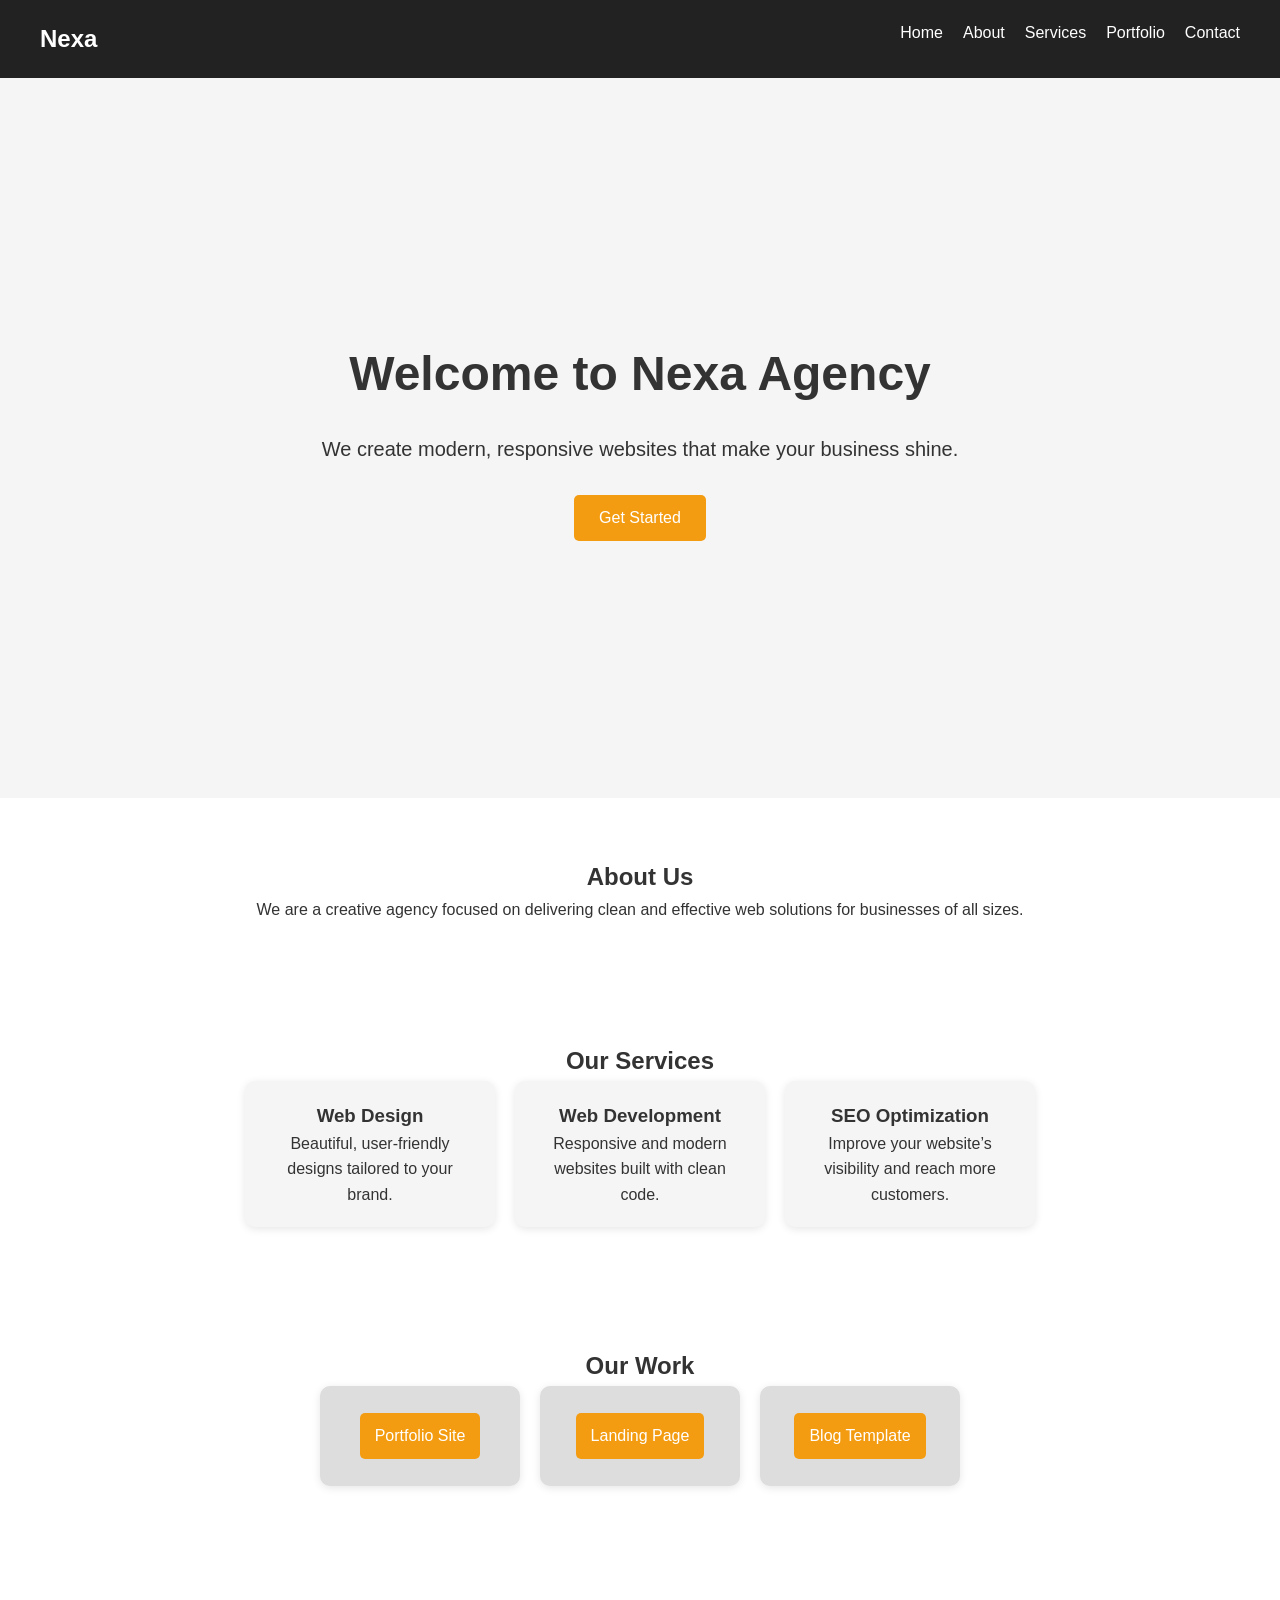
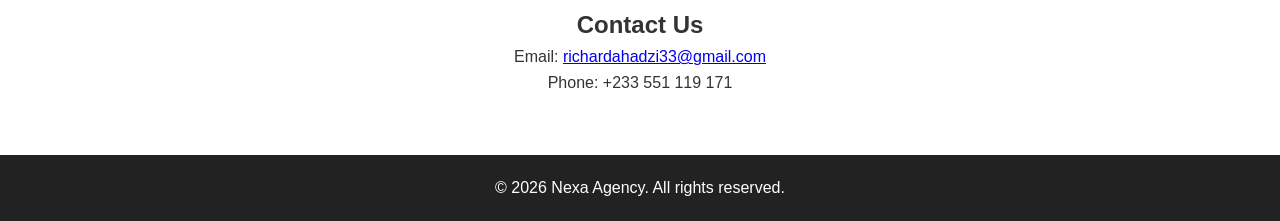
==== index.html @ a58d6948 "Initial commit via Netlify" ====
<!DOCTYPE html>
<html lang="en">
<head>
    <meta charset="UTF-8">
    <meta name="viewport" content="width=device-width, initial-scale=1.0">
    <title>Nexa Agency</title>
    <link rel="stylesheet" href="style.css">
</head>
<body>
    <!-- Navbar -->
    <header>
        <nav class="navbar">
            <div class="logo">Nexa</div>
            <ul class="nav-links">
                <li><a href="#home">Home</a></li>
                <li><a href="#about">About</a></li>
                <li><a href="#services">Services</a></li>
                <li><a href="#portfolio">Portfolio</a></li>
                <li><a href="#contact">Contact</a></li>
            </ul>
        </nav>
    </header>

    <!-- Hero Section -->
    <section id="home" class="hero">
        <h1>Welcome to Nexa Agency</h1>
        <p>We create modern, responsive websites that make your business shine.</p>
        <a href="#contact" class="btn">Get Started</a>
    </section>

    <!-- About Section -->
    <section id="about" class="about">
        <h2>About Us</h2>
        <p>We are a creative agency focused on delivering clean and effective web solutions for businesses of all sizes.</p>
    </section>

    <!-- Services Section -->
    <section id="services" class="services">
        <h2>Our Services</h2>
        <div class="service-cards">
            <div class="card">
                <h3>Web Design</h3>
                <p>Beautiful, user-friendly designs tailored to your brand.</p>
            </div>
            <div class="card">
                <h3>Web Development</h3>
                <p>Responsive and modern websites built with clean code.</p>
            </div>
            <div class="card">
                <h3>SEO Optimization</h3>
                <p>Improve your website’s visibility and reach more customers.</p>
            </div>
        </div>
    </section>
<section id="portfolio" class="portfolio">
    <h2>Our Work</h2>
    <div class="portfolio-items">
        <div class="item">
            <a href="https://yourproject1.netlify.app" target="_blank">Portfolio Site</a>
        </div>
        <div class="item">
            <a href="https://yourproject2.netlify.app" target="_blank">Landing Page</a>
        </div>
        <div class="item">
            <a href="https://yourproject3.netlify.app" target="_blank">Blog Template</a>
        </div>
    </div>
</section>

    <!-- Contact Section -->
    <section id="contact" class="contact">
        <h2>Contact Us</h2>
        <p>Email: <a href="mailto:richardahadzi33@gmail.com">richardahadzi33@gmail.com</a></p>
        <p>Phone: +233 551 119 171</p>
    </section>

    <!-- Footer -->
    <footer>
        <p>&copy; 2026 Nexa Agency. All rights reserved.</p>
    </footer>
</body>
</html>
---- style.css ----
/* Reset & basics */
* {
    margin: 0;
    padding: 0;
    box-sizing: border-box;
    font-family: Arial, sans-serif;
}

body {
    line-height: 1.6;
    color: #333;
}

/* Navbar */
.navbar {
    display: flex;
    justify-content: space-between;
    padding: 20px 40px;
    background-color: #222;
    color: #fff;
}

.navbar .logo {
    font-size: 24px;
    font-weight: bold;
}

.navbar .nav-links {
    list-style: none;
    display: flex;
    gap: 20px;
}

.navbar .nav-links a {
    text-decoration: none;
    color: #fff;
    transition: color 0.3s;
}

.navbar .nav-links a:hover {
    color: #f39c12;
}

/* Hero */
.hero {
    display: flex;
    flex-direction: column;
    align-items: center;
    justify-content: center;
    height: 80vh;
    background-color: #f5f5f5;
    text-align: center;
    padding: 0 20px;
}

.hero h1 {
    font-size: 48px;
    margin-bottom: 20px;
}

.hero p {
    font-size: 20px;
    margin-bottom: 30px;
}

.btn {
    text-decoration: none;
    background-color: #f39c12;
    color: #fff;
    padding: 10px 25px;
    border-radius: 5px;
    transition: background-color 0.3s;
}

.btn:hover {
    background-color: #e67e22;
}

/* Sections */
section {
    padding: 60px 20px;
    text-align: center;
}

.services .service-cards {
    display: flex;
    justify-content: center;
    gap: 20px;
    flex-wrap: wrap;
}

.card {
    background-color: #f5f5f5;
    padding: 20px;
    border-radius: 10px;
    width: 250px;
    box-shadow: 0 2px 8px rgba(0,0,0,0.1);
}
/* Portfolio layout */
.portfolio .portfolio-items {
    display: flex;
    justify-content: center; /* center items horizontally */
    gap: 20px;               /* space between items */
    flex-wrap: wrap;         /* wrap to next line on small screens */
}

.portfolio .item {
    width: 200px;            /* fixed width for each project box */
    height: 100px;           /* height of the box */
    display: flex;
    align-items: center;
    justify-content: center;
    border-radius: 10px;
    background-color: #ddd;
    box-shadow: 0 2px 8px rgba(0,0,0,0.1);
}

.portfolio .item a {
    display: inline-block;
    text-decoration: none;
    background-color: #f39c12;
    color: #fff;
    padding: 10px 15px;
    border-radius: 5px;
    transition: background-color 0.3s;
}

.portfolio .item a:hover {
    background-color: #e67e22;
}
.item {
    background-color: #ddd;
    width: 200px;
    height: 150px;
    display: flex;
    align-items: center;
    justify-content: center;
    border-radius: 10px;
}

/* Footer */
footer {
    padding: 20px;
    background-color: #222;
    color: #fff;
    text-align: center;
}

/* Responsive */
@media (max-width: 768px) {
    .navbar .nav-links {
        flex-direction: column;
        gap: 10px;
    }

    .hero h1 {
        font-size: 32px;
    }

    .hero p {
        font-size: 16px;
    }
}
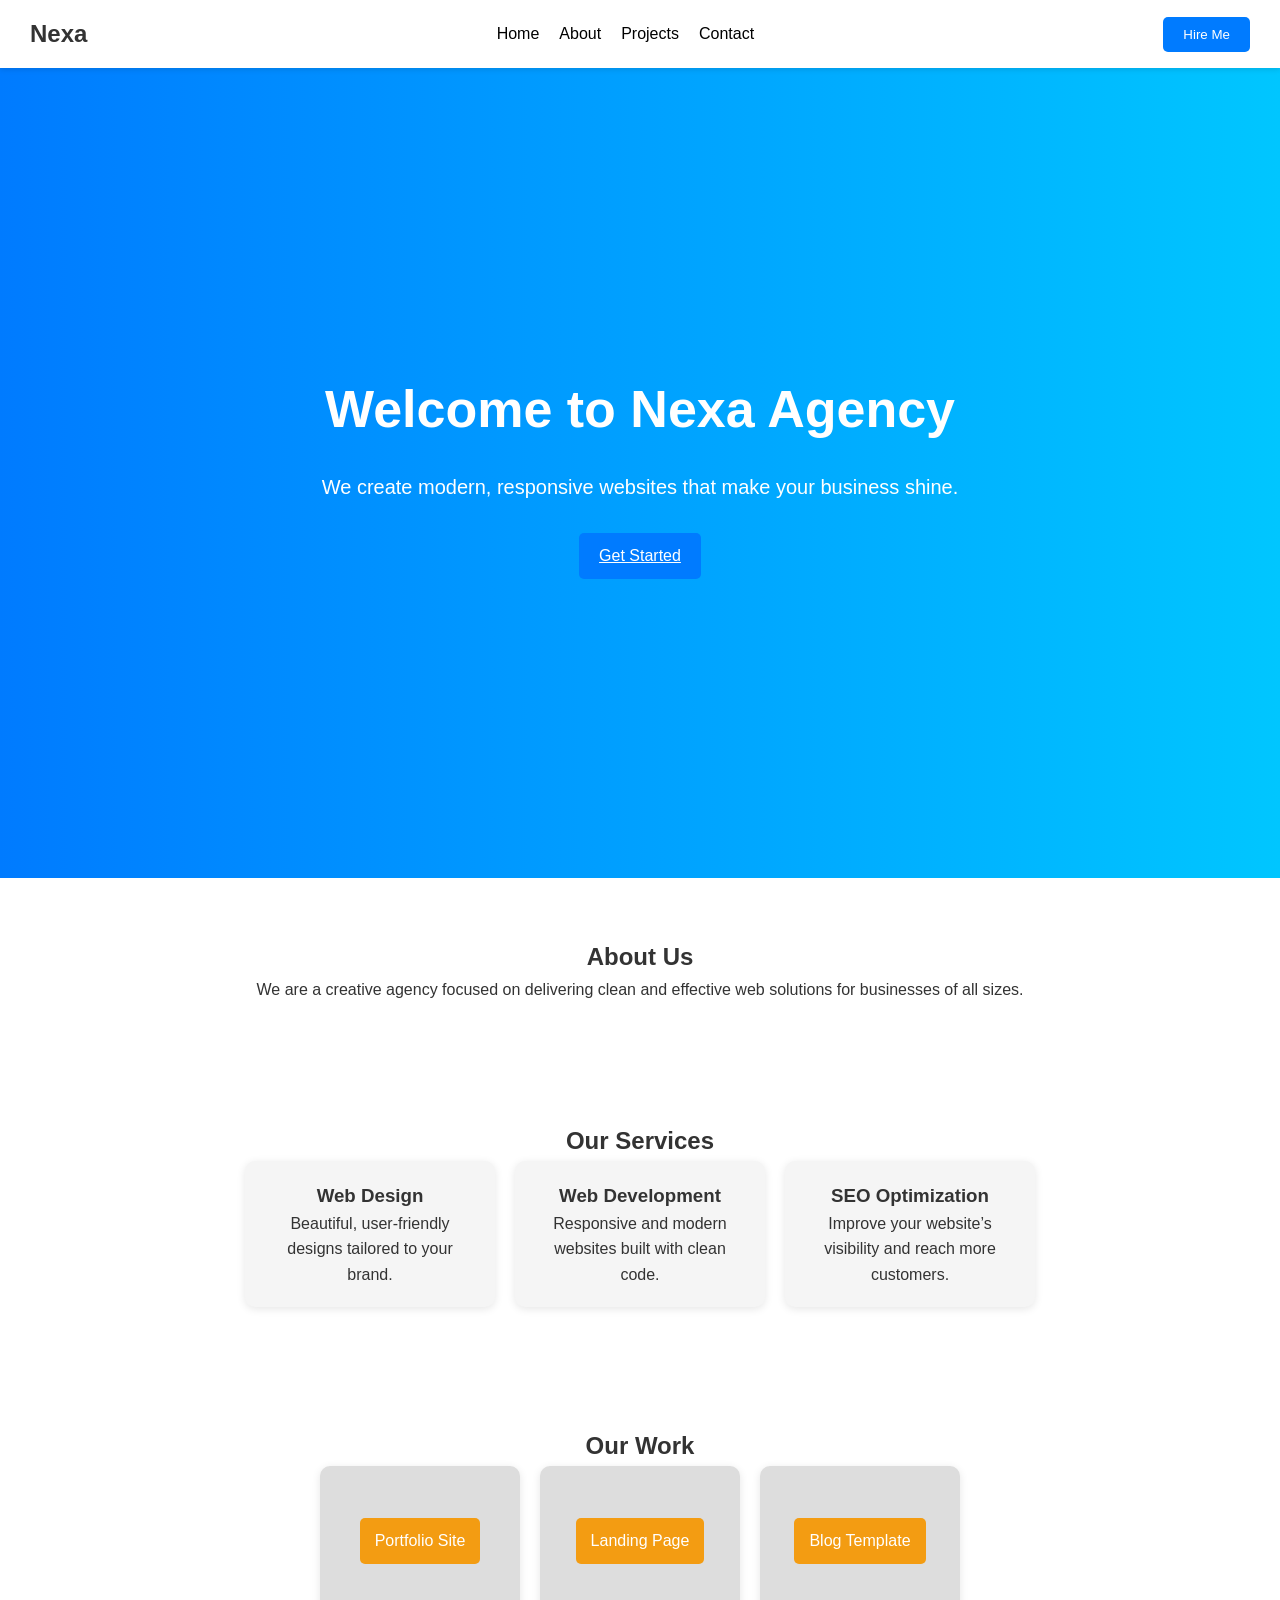
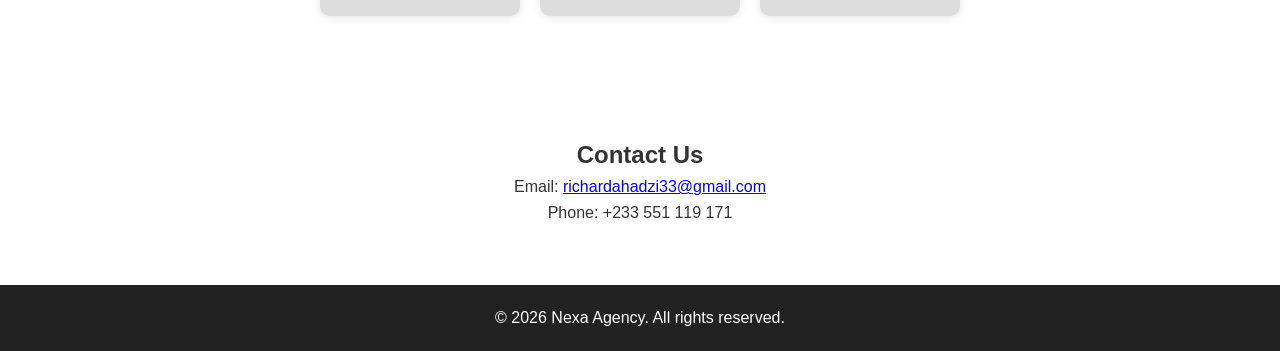
==== commit fdbbc3ed: "Add files via upload" ====
--- a/index.html
+++ b/index.html
@@ -10,15 +10,15 @@
     <!-- Navbar -->
     <header>
         <nav class="navbar">
-            <div class="logo">Nexa</div>
-            <ul class="nav-links">
-                <li><a href="#home">Home</a></li>
-                <li><a href="#about">About</a></li>
-                <li><a href="#services">Services</a></li>
-                <li><a href="#portfolio">Portfolio</a></li>
-                <li><a href="#contact">Contact</a></li>
-            </ul>
-        </nav>
+  <div class="logo">Nexa</div>
+  <ul class="nav-links">
+    <li><a href="#">Home</a></li>
+    <li><a href="#">About</a></li>
+    <li><a href="#">Projects</a></li>
+    <li><a href="#">Contact</a></li>
+  </ul>
+  <button class="btn">Hire Me</button>
+</nav>
     </header>
 
     <!-- Hero Section -->
--- a/style.css
+++ b/style.css
@@ -4,6 +4,10 @@
     padding: 0;
     box-sizing: border-box;
     font-family: Arial, sans-serif;
+}
+
+html {
+    scroll-behavior: smooth;
 }
 
 body {
@@ -15,9 +19,13 @@
 .navbar {
     display: flex;
     justify-content: space-between;
-    padding: 20px 40px;
-    background-color: #222;
-    color: #fff;
+    align-items: center;
+    padding: 15px 30px;
+    position: sticky;
+    top: 0;
+    background-color: white;
+    box-shadow: 0 2px 5px rgba(0,0,0,0.1);
+    z-index: 1000;
 }
 
 .navbar .logo {
@@ -25,55 +33,74 @@
     font-weight: bold;
 }
 
-.navbar .nav-links {
+.nav-links {
     list-style: none;
     display: flex;
     gap: 20px;
 }
 
-.navbar .nav-links a {
+.nav-links a {
     text-decoration: none;
-    color: #fff;
-    transition: color 0.3s;
+    color: black;
+    font-weight: 500;
+    transition: 0.3s;
 }
 
-.navbar .nav-links a:hover {
-    color: #f39c12;
+.nav-links a:hover {
+    color: #007BFF;
 }
 
-/* Hero */
+/* Button */
+.btn {
+    padding: 10px 20px;
+    border: none;
+    background-color: #007BFF;
+    color: white;
+    cursor: pointer;
+    border-radius: 5px;
+    transition: 0.3s;
+}
+
+.btn:hover {
+    background-color: #0056b3;
+    transform: scale(1.05);
+}
+
+/* Hero Section */
 .hero {
     display: flex;
     flex-direction: column;
     align-items: center;
     justify-content: center;
-    height: 80vh;
-    background-color: #f5f5f5;
+    height: 90vh;
+    background: linear-gradient(to right, #007BFF, #00c6ff);
+    color: white;
     text-align: center;
     padding: 0 20px;
 }
 
 .hero h1 {
-    font-size: 48px;
+    font-size: 52px;
     margin-bottom: 20px;
+    animation: fadeIn 1s ease-in;
 }
 
 .hero p {
     font-size: 20px;
     margin-bottom: 30px;
+    animation: fadeIn 1.5s ease-in;
 }
 
-.btn {
-    text-decoration: none;
-    background-color: #f39c12;
-    color: #fff;
-    padding: 10px 25px;
-    border-radius: 5px;
-    transition: background-color 0.3s;
-}
-
-.btn:hover {
-    background-color: #e67e22;
+/* Animation */
+@keyframes fadeIn {
+    from {
+        opacity: 0;
+        transform: translateY(-20px);
+    }
+    to {
+        opacity: 1;
+        transform: translateY(0);
+    }
 }
 
 /* Sections */
@@ -82,6 +109,7 @@
     text-align: center;
 }
 
+/* Services */
 .services .service-cards {
     display: flex;
     justify-content: center;
@@ -96,17 +124,18 @@
     width: 250px;
     box-shadow: 0 2px 8px rgba(0,0,0,0.1);
 }
-/* Portfolio layout */
+
+/* Portfolio */
 .portfolio .portfolio-items {
     display: flex;
-    justify-content: center; /* center items horizontally */
-    gap: 20px;               /* space between items */
-    flex-wrap: wrap;         /* wrap to next line on small screens */
+    justify-content: center;
+    gap: 20px;
+    flex-wrap: wrap;
 }
 
 .portfolio .item {
-    width: 200px;            /* fixed width for each project box */
-    height: 100px;           /* height of the box */
+    width: 200px;
+    height: 150px;
     display: flex;
     align-items: center;
     justify-content: center;
@@ -122,20 +151,11 @@
     color: #fff;
     padding: 10px 15px;
     border-radius: 5px;
-    transition: background-color 0.3s;
+    transition: 0.3s;
 }
 
 .portfolio .item a:hover {
     background-color: #e67e22;
-}
-.item {
-    background-color: #ddd;
-    width: 200px;
-    height: 150px;
-    display: flex;
-    align-items: center;
-    justify-content: center;
-    border-radius: 10px;
 }
 
 /* Footer */
@@ -148,13 +168,13 @@
 
 /* Responsive */
 @media (max-width: 768px) {
-    .navbar .nav-links {
+    .nav-links {
         flex-direction: column;
         gap: 10px;
     }
 
     .hero h1 {
-        font-size: 32px;
+        font-size: 34px;
     }
 
     .hero p {
